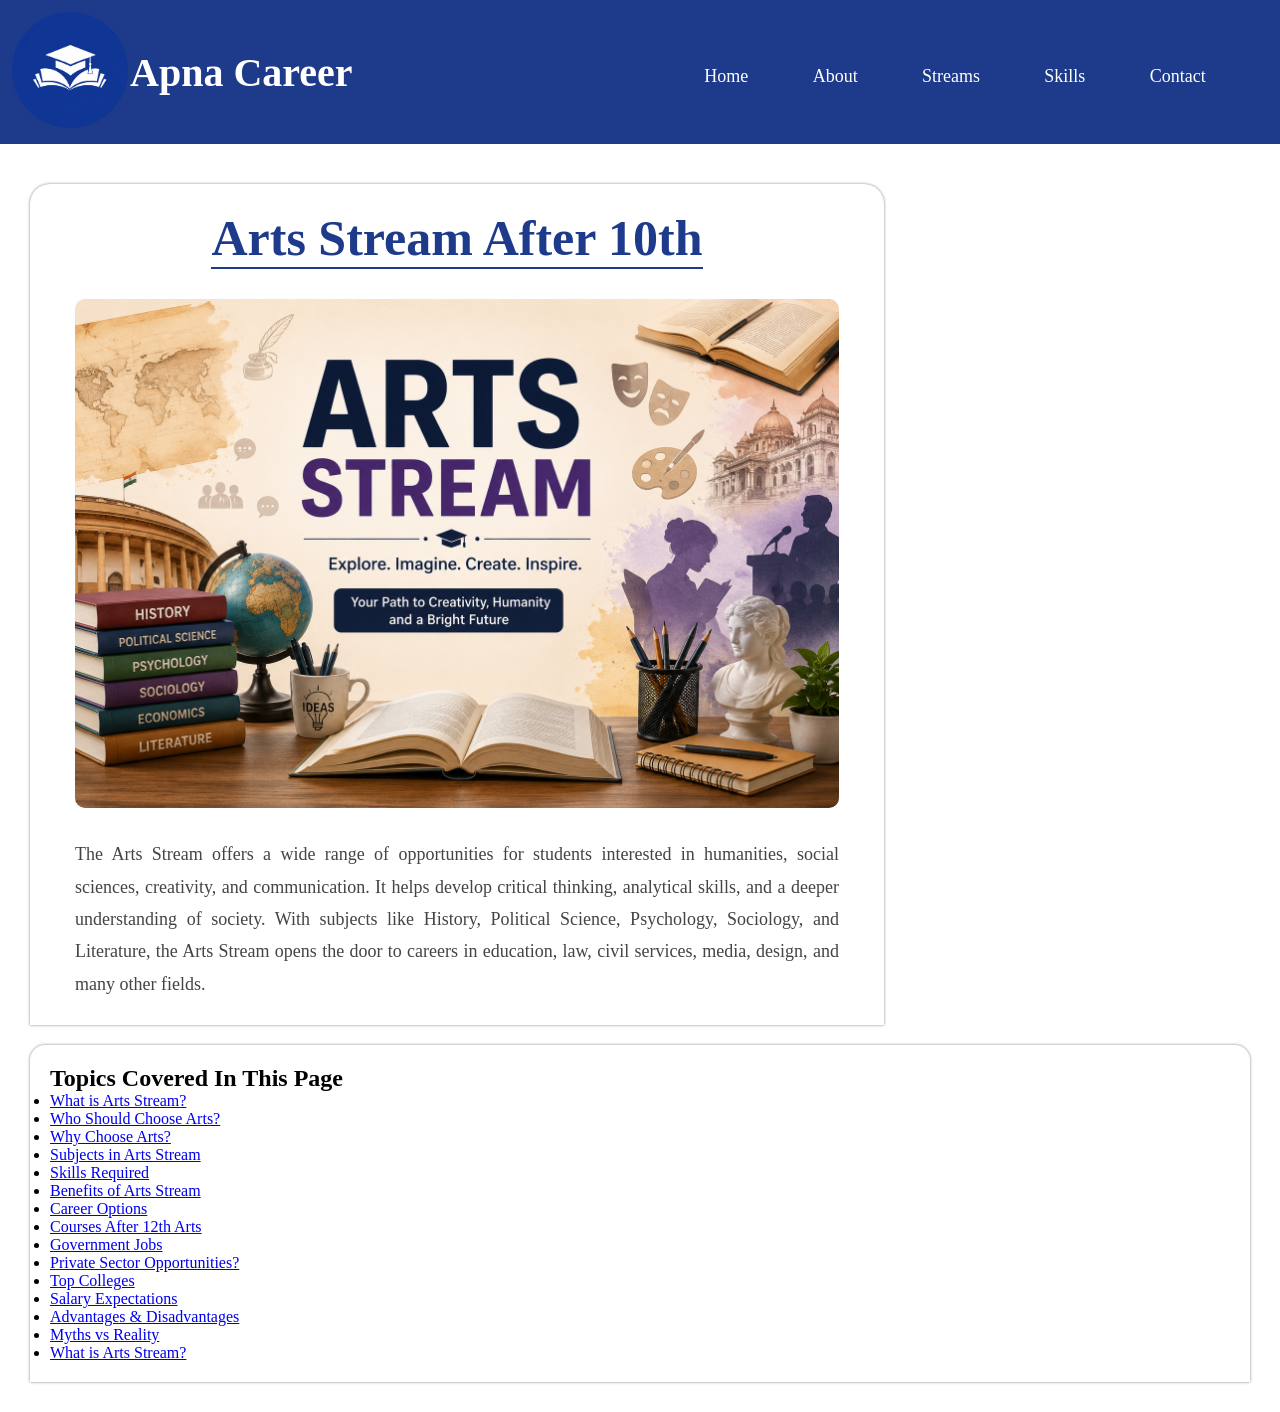
==== HTML/arts.html @ 65e44554 "Design Stream Hero Section" ====
<!DOCTYPE html>
<html lang="en">

<head>
    <meta charset="UTF-8">
    <meta name="viewport" content="width=device-width, initial-scale=1.0">
    <meta name="description"
        content="Learn everything about the Arts Stream after 10th, including subjects, career options, skills, courses, colleges, and future opportunities.">
    <meta name="keywords"
        content="arts stream, arts after 10th, arts subjects, arts career options, humanities stream, arts courses">
    <meta name="author" content="Ranjeet Suthar">
    <title>Arts Stream After 10th | Apna Career</title>
    <link rel="icon" type="png" href="../mortarboard.png">

    <link rel="preconnect" href="https://fonts.googleapis.com">
    <link rel="preconnect" href="https://fonts.gstatic.com" crossorigin>
    <link href="https://fonts.googleapis.com/css2?family=Poppins:wght@400;700&display=swap" rel="stylesheet">

    <link rel="stylesheet" href="../CSS/style.css">
</head>

<body class="StreamBody">
    <!-- Header -->
    <header>
        <div class="logo-container">
            <div class="logo"><a href="index.html"><img src="../Images/finalLogo.png" alt="Apna Career Logo"></a></div>
            <div class="website-name">
                <a href="index.html">
                    <h1>Apna Career</h1>
                </a>
            </div>
        </div>
        <div class="navbar">
            <a href="index.html">Home</a>
            <a href="#ABOUT">About</a>
            <a href="#">Streams</a>
            <a href="#">Skills</a>
            <a href="#">Contact</a>
        </div>
    </header>

    <!-- Main Section -->
    <main class="streamMain">
        <div class="streamHoreSection">
            <div class="streamHeading">
                <h1>Arts Stream After 10th</h1>
                <img class="streamHeroImage" src="../Images/ArtsImage.png" alt="Art Stream Image">
            </div>

            <div class="heroPara">
                <p>The Arts Stream offers a wide range of opportunities for students interested in humanities, social
                    sciences, creativity, and communication.
                    It helps develop critical thinking, analytical skills, and a deeper understanding of society. With
                    subjects like History, Political Science, Psychology, Sociology, and Literature,
                    the Arts Stream opens the door to careers in education, law, civil services, media, design, and many
                    other fields.
                </p>
            </div>
        </div>

        <div class="pageContant">
            <h2>Topics Covered In This Page</h2>
            <list>
                <ul>
                    <li><a href="#">What is Arts Stream?</a></li>
                    <li><a href="#">Who Should Choose Arts?</a></li>
                    <li><a href="#">Why Choose Arts?</a></li>
                    <li><a href="#">Subjects in Arts Stream</a></li>
                    <li><a href="#">Skills Required</a></li>
                    <li><a href="#">Benefits of Arts Stream</a></li>
                    <li><a href="#">Career Options</a></li>
                    <li><a href="#">Courses After 12th Arts</a></li>
                    <li><a href="#">Government Jobs</a></li>
                    <li><a href="#">Private Sector Opportunities?</a></li>
                    <li><a href="#">Top Colleges</a></li>
                    <li><a href="#">Salary Expectations</a></li>
                    <li><a href="#">Advantages & Disadvantages</a></li>
                    <li><a href="#">Myths vs Reality</a></li>
                    <li><a href="#">What is Arts Stream?</a></li>
                </ul>
            </list>
        </div>
    </main>
</body>

</html>
---- CSS/style.css ----
* {
    margin: 0;
    padding: 0;
    box-sizing: border-box;
}

html {
    scroll-behavior: smooth;
}

/* CSS For Mobile Phone */

/* Header */
header {
    height: fit-content;
    width: 100%;
    display: flex;
    flex-direction: column;
    justify-content: center;
    padding: 10px;
    background-color: #1E3A8A;
}

.logo-container {
    height: fit-content;
    width: 100%;
    display: flex;
    align-items: center;
}

.logo {
    height: auto;
    width: auto;
}

.logo img {
    height: auto;
    width: 90px;
    border: 2px solid #1E3A8A;
    border-radius: 50%;
}

.website-name {
    height: auto;
    width: auto;
}

.website-name h1 {
    font-size: 40px;
    color: white;
    font-weight: bold;
    font-family: 'Times New Roman', Times, serif;
}

.website-name a {
    text-decoration: none;
}

.navbar {
    height: fit-content;
    width: 100%;
    margin-top: 10px;
    display: flex;
    justify-content: space-evenly;
}

.navbar a {
    text-decoration: none;
    font-size: 18px;
    color: white;
    border-bottom: 1px solid white;
}

/* Hero Section */
.HeroSection {
    height: fit-content;
    width: 100%;
    display: flex;
    flex-direction: column;
    align-items: center;
    gap: 20px;
    padding: 10px;
    margin-top: 20px;
}

.hero {
    height: auto;
    width: 100%;
    padding: 5px;
    display: flex;
    flex-direction: column;
    gap: 20px;
}

.hero h1 {
    text-align: center;
    color: #1E3A8A;
    line-height: 1.3;
    font-family: 'Poppins';
    font-weight: 550;
}

.hero p {
    text-align: center;
    line-height: 1.6;
    color: #444;
}

.hero img {
    width: 100%;
    border-radius: 10px;
    box-shadow: 0px 2px 10px rgba(0, 0, 0, 0.1);
}

.heroItem {
    height: auto;
    width: 100%;
}

/* About Section */
.AboutSection {
    height: fit-content;
    width: 100%;
    display: flex;
    flex-direction: column;
    gap: 20px;
    align-items: center;
    margin-top: 20px;
    padding: 20px;
}

.About {
    height: auto;
    width: 100%;
    display: flex;
    flex-direction: column;
    gap: 20px;
}

.heading {
    height: auto;
    width: fit-content;
    text-align: center;
    font-size: 28px;
    color: #1E3A8A;
    line-height: 1.2;
}

.aboutItem {
    height: auto;
    width: 100%;
}

.aboutItem p {
    text-align: justify;
    line-height: 1.6;
    color: #444;
}

#aboutItemList ul {
    list-style: none;
    padding-left: 0;
}

#aboutItemList li {
    font-size: 18px;
    color: #444;
    margin-bottom: 15px;
    line-height: 1.6;
}

#aboutItemList li::before {
    content: "✓";
    color: #1E3A8A;
    font-weight: bold;
    margin-right: 10px;
}

/* Stream Section */
.StreamSection {
    height: fit-content;
    width: 100%;
    display: flex;
    flex-direction: column;
    align-items: center;
    justify-content: center;
}

.CardDiv {
    height: auto;
    width: 100%;
    margin-top: 20px;
    padding: 10px;
    display: flex;
    flex-direction: column;
    justify-content: center;
    align-items: center;
    gap: 20px;
}

.card {
    min-height: 150px;
    width: 80%;
    display: flex;
    flex-direction: column;
    align-items: center;
    justify-content: center;
    box-shadow: 0 4px 15px gray;
    transition: 0.5s;
    border-radius: 8px;
    border: 1px solid #1E3A8A;
}

.card h2 {
    font-size: 28px;
    color: #1E3A8A;
}

.card button {
    margin-top: 30px;
    padding: 12px 25px;
    font-size: 16px;
    border: none;
    border-radius: 8px;
    background-color: #1E3A8A;
    color: white;
}

.card:hover {
    transform: translateY(-10px);
}

#deplomaHeading {
    font-size: 25px;
}

/* Arts Stream */
.streamMain {
    padding: 8px;
}

.streamHoreSection {
    height: fit-content;
    width: 100%;
    padding: 20px;
    margin-top: 10px;
    display: flex;
    flex-direction: column;
    align-items: center;
    justify-content: center;
    gap: 20px;
    border-top-left-radius: 15px;
    border-top-right-radius: 15px;
    box-shadow: 0px 0px 3px gray;
}

.streamHeading {
    height: auto;
    width: 100%;
    display: flex;
    flex-direction: column;
    justify-content: center;
    align-items: center;
    gap: 20px;
}

.streamHeading h1 {
    color: #1E3A8A;
    border-bottom: 2px solid #1E3A8A;
    text-align: center;
}

.streamHeading img {
    height: auto;
    width: 100%;
    border-radius: 8px;
}

.heroPara {
    height: auto;
    width: 100%;
    text-align: justify;
    color: #444;
    line-height: 1.6;
}

/* Page Contant */
.pageContant {
    height: fit-content;
    width: 100%;
    padding: 20px;
    margin-top: 20px;
    display: flex;
    flex-direction: column;
    border-top-left-radius: 15px;
    border-top-right-radius: 15px;
    box-shadow: 0px 0px 3px gray;
}

/* CSS For Lablats */

@media (min-width: 768px) {

    /* Header */
    header {
        flex-direction: row;
        align-items: center;
    }

    .logo-container {
        height: auto;
        width: 50%;
    }

    .logo img {
        width: 120px;
    }

    .navbar {
        height: auto;
        width: 50%;
    }

    /* Hero Section */
    .hero {
        height: auto;
        width: 100%;
        padding: 10px;
        align-items: center;
        justify-content: center;
    }

    .hero h1 {
        font-size: 40px;
    }

    .hero p {
        line-height: 1.8;
        font-size: 18px;
    }

    .heroItem {
        height: auto;
        width: 80%;
    }

    /* About Section */
    .AboutSection {
        gap: 30px;
        margin-top: 30px;
    }

    .heading {
        font-size: 35px;
    }

    .About {
        height: auto;
        width: 80%;
        gap: 30px;
    }

    .aboutItem p {
        line-height: 1.8;
        color: #444;
        font-size: 18px;
    }

    #aboutItemList li {
        font-size: 20px;
        line-height: 1.8;
    }

    /* Stream Section */
    .StreamSection {
        padding: 30px;
    }

    #streamHeading {
        text-align: center;
    }

    .CardDiv {
        height: auto;
        width: 90%;
        flex-direction: row;
        flex-wrap: wrap;
        align-items: center;
        justify-content: space-evenly;
        gap: 30px;
    }

    .card {
        min-height: 170px;
        width: 47%;
    }

    .card h2 {
        font-size: 30px;
    }

    .card button {
        margin-top: 30px;
        font-size: 20px;
    }

    /* Arts Stream */
    .streamMain {
        padding: 25px;
    }

    .streamHoreSection {
        border-top-left-radius: 20px;
        border-top-right-radius: 20px;
    }

    .streamHeading {
        gap: 30px;
    }

    .streamHeading h1 {
        font-size: 38px;
    }

    .streamHeading img {
        height: auto;
        width: 95%;
        border-radius: 10px;
    }

    .heroPara {
        height: auto;
        width: 95%;
        text-align: justify;
        color: #444;
        line-height: 1.8;
        font-size: 18px;
    }
}

/* CSS For Dasktop */

@media (min-width: 1024px) {

    /* Header */
    .navbar a {
        border-bottom: 1px solid transparent;
    }

    .navbar a:hover {
        border-bottom: 1px solid white;
    }

    /* Hero Section */
    .HeroSection {
        width: 80%;
        margin: 0 auto;
    }

    .hero {
        justify-content: start;
        align-items: start;
    }

    .heroItem {
        width: 100%;
    }

    .heroItem p {
        width: 100%;
        text-align: justify;
    }

    .hero h1 {
        width: 100%;
        font-size: 50px;
        text-align: left;
    }

    .heroItem {
        display: flex;
        align-items: center;
        justify-content: center;
    }

    /* About Section */
    .AboutSection {
        height: fit-content;
        width: 80%;
        margin: 0 auto;
    }

    .heading {
        height: auto;
        width: 100%;
        text-align: left;
        font-size: 40px;
    }

    .aboutItem p {
        text-align: start;
    }

    .About {
        width: 100%;
    }

    /* Stream Section */
    .StreamSection {
        height: fit-content;
        width: 80%;
        margin: 0 auto;
    }

    .card {
        min-height: 190px;
        width: 30%;
    }

    /* Arts Stream */
    .streamMain {
        padding: 30px;
    }

    .streamHoreSection {
        height: fit-content;
        width: 70%;
        padding: 25px;
        margin-top: 10px;
        gap: 30px;
    }

    .streamHeading h1 {
        font-size: 50px;
    }
}
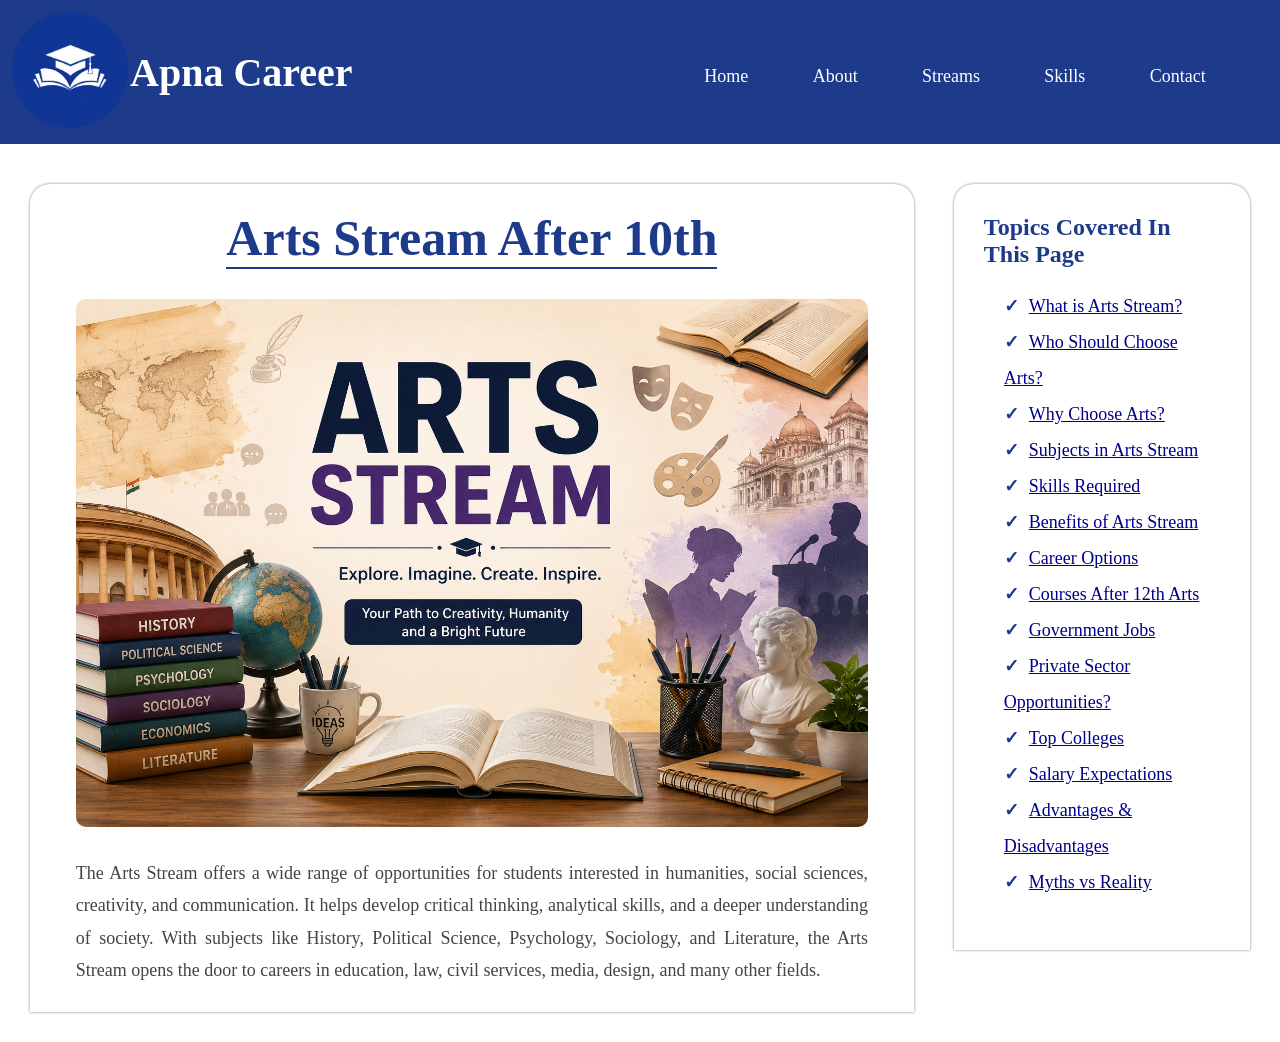
==== commit a2816394: "Desing Page Contant Section" ====
--- a/HTML/arts.html
+++ b/HTML/arts.html
@@ -23,17 +23,18 @@
     <!-- Header -->
     <header>
         <div class="logo-container">
-            <div class="logo"><a href="index.html"><img src="../Images/finalLogo.png" alt="Apna Career Logo"></a></div>
+            <div class="logo"><a href="../index.html"><img src="../Images/finalLogo.png" alt="Apna Career Logo"></a>
+            </div>
             <div class="website-name">
-                <a href="index.html">
+                <a href="../index.html">
                     <h1>Apna Career</h1>
                 </a>
             </div>
         </div>
         <div class="navbar">
-            <a href="index.html">Home</a>
-            <a href="#ABOUT">About</a>
-            <a href="#">Streams</a>
+            <a href="../index.html">Home</a>
+            <a href="../index.html#ABOUT">About</a>
+            <a href="../index.html#STREAM">Streams</a>
             <a href="#">Skills</a>
             <a href="#">Contact</a>
         </div>
@@ -41,44 +42,48 @@
 
     <!-- Main Section -->
     <main class="streamMain">
-        <div class="streamHoreSection">
-            <div class="streamHeading">
-                <h1>Arts Stream After 10th</h1>
-                <img class="streamHeroImage" src="../Images/ArtsImage.png" alt="Art Stream Image">
+        <div class="xyz">
+            <div class="streamHoreSection">
+                <div class="streamHeading">
+                    <h1>Arts Stream After 10th</h1>
+                    <img class="streamHeroImage" src="../Images/ArtsImage.png" alt="Art Stream Image">
+                </div>
+
+                <div class="heroPara">
+                    <p>The Arts Stream offers a wide range of opportunities for students interested in humanities,
+                        social
+                        sciences, creativity, and communication.
+                        It helps develop critical thinking, analytical skills, and a deeper understanding of society.
+                        With
+                        subjects like History, Political Science, Psychology, Sociology, and Literature,
+                        the Arts Stream opens the door to careers in education, law, civil services, media, design, and
+                        many
+                        other fields.
+                    </p>
+                </div>
             </div>
 
-            <div class="heroPara">
-                <p>The Arts Stream offers a wide range of opportunities for students interested in humanities, social
-                    sciences, creativity, and communication.
-                    It helps develop critical thinking, analytical skills, and a deeper understanding of society. With
-                    subjects like History, Political Science, Psychology, Sociology, and Literature,
-                    the Arts Stream opens the door to careers in education, law, civil services, media, design, and many
-                    other fields.
-                </p>
+            <div class="pageContant">
+                <h2 class="pageContantHeading">Topics Covered In This Page</h2>
+                <list class="list">
+                    <ul>
+                        <li><a href="#">What is Arts Stream?</a></li>
+                        <li><a href="#">Who Should Choose Arts?</a></li>
+                        <li><a href="#">Why Choose Arts?</a></li>
+                        <li><a href="#">Subjects in Arts Stream</a></li>
+                        <li><a href="#">Skills Required</a></li>
+                        <li><a href="#">Benefits of Arts Stream</a></li>
+                        <li><a href="#">Career Options</a></li>
+                        <li><a href="#">Courses After 12th Arts</a></li>
+                        <li><a href="#">Government Jobs</a></li>
+                        <li><a href="#">Private Sector Opportunities?</a></li>
+                        <li><a href="#">Top Colleges</a></li>
+                        <li><a href="#">Salary Expectations</a></li>
+                        <li><a href="#">Advantages & Disadvantages</a></li>
+                        <li><a href="#">Myths vs Reality</a></li>
+                    </ul>
+                </list>
             </div>
-        </div>
-
-        <div class="pageContant">
-            <h2>Topics Covered In This Page</h2>
-            <list>
-                <ul>
-                    <li><a href="#">What is Arts Stream?</a></li>
-                    <li><a href="#">Who Should Choose Arts?</a></li>
-                    <li><a href="#">Why Choose Arts?</a></li>
-                    <li><a href="#">Subjects in Arts Stream</a></li>
-                    <li><a href="#">Skills Required</a></li>
-                    <li><a href="#">Benefits of Arts Stream</a></li>
-                    <li><a href="#">Career Options</a></li>
-                    <li><a href="#">Courses After 12th Arts</a></li>
-                    <li><a href="#">Government Jobs</a></li>
-                    <li><a href="#">Private Sector Opportunities?</a></li>
-                    <li><a href="#">Top Colleges</a></li>
-                    <li><a href="#">Salary Expectations</a></li>
-                    <li><a href="#">Advantages & Disadvantages</a></li>
-                    <li><a href="#">Myths vs Reality</a></li>
-                    <li><a href="#">What is Arts Stream?</a></li>
-                </ul>
-            </list>
         </div>
     </main>
 </body>
--- a/CSS/style.css
+++ b/CSS/style.css
@@ -297,6 +297,35 @@
     box-shadow: 0px 0px 3px gray;
 }
 
+.pageContantHeading {
+    font-size: 28px;
+    color: #1E3A8A;
+}
+
+.list {
+    height: fit-content;
+    width: 100%;
+    padding: 15px;
+    line-height: 1.8;
+    font-size: 18px;
+}
+
+.list ul {
+    list-style: none;
+    padding-left: 0;
+}
+
+.list li::before {
+    content: "✓";
+    color: #1E3A8A;
+    font-weight: bold;
+    margin-right: 10px;
+}
+
+.list a:active {
+    color: #1E3A8A;
+}
+
 /* CSS For Lablats */
 
 @media (min-width: 768px) {
@@ -436,6 +465,27 @@
         line-height: 1.8;
         font-size: 18px;
     }
+
+    /* Page Contant */
+    .pageContant {
+        padding: 30px;
+        margin-top: 30px;
+        border-top-left-radius: 20px;
+        border-top-right-radius: 20px;
+        box-shadow: 0px 0px 3px gray;
+    }
+
+    .pageContantHeading {
+        font-size: 30px;
+    }
+
+    .list {
+        height: fit-content;
+        width: 100%;
+        padding: 20px;
+        line-height: 2;
+        font-size: 20px;
+    }
 }
 
 /* CSS For Dasktop */
@@ -453,8 +503,7 @@
 
     /* Hero Section */
     .HeroSection {
-        width: 80%;
-        margin: 0 auto;
+        width: 75%;
     }
 
     .hero {
@@ -486,8 +535,7 @@
     /* About Section */
     .AboutSection {
         height: fit-content;
-        width: 80%;
-        margin: 0 auto;
+        width: 75%;
     }
 
     .heading {
@@ -508,8 +556,13 @@
     /* Stream Section */
     .StreamSection {
         height: fit-content;
-        width: 80%;
-        margin: 0 auto;
+        width: 75%;
+    }
+
+    .CardDiv {
+        height: auto;
+        width: 100%;
+        gap: 50px;
     }
 
     .card {
@@ -524,7 +577,7 @@
 
     .streamHoreSection {
         height: fit-content;
-        width: 70%;
+        width: 75%;
         padding: 25px;
         margin-top: 10px;
         gap: 30px;
@@ -533,4 +586,35 @@
     .streamHeading h1 {
         font-size: 50px;
     }
+
+    /* Page Contant */
+    .xyz {
+        display: flex;
+        gap: 40px;
+    }
+
+    .pageContant {
+        width: 25%;
+        margin-top: 10px;
+    }
+
+    .pageContantHeading {
+        font-size: 24px;
+    }
+
+    .list {
+        height: fit-content;
+        width: 100%;
+        padding: 20px;
+        line-height: 2;
+        font-size: 18px;
+    }
+
+    .list ul li a {
+        color: darkblue;
+    }
+
+    .list ul li a:hover {
+        color: blue;
+    }
 }
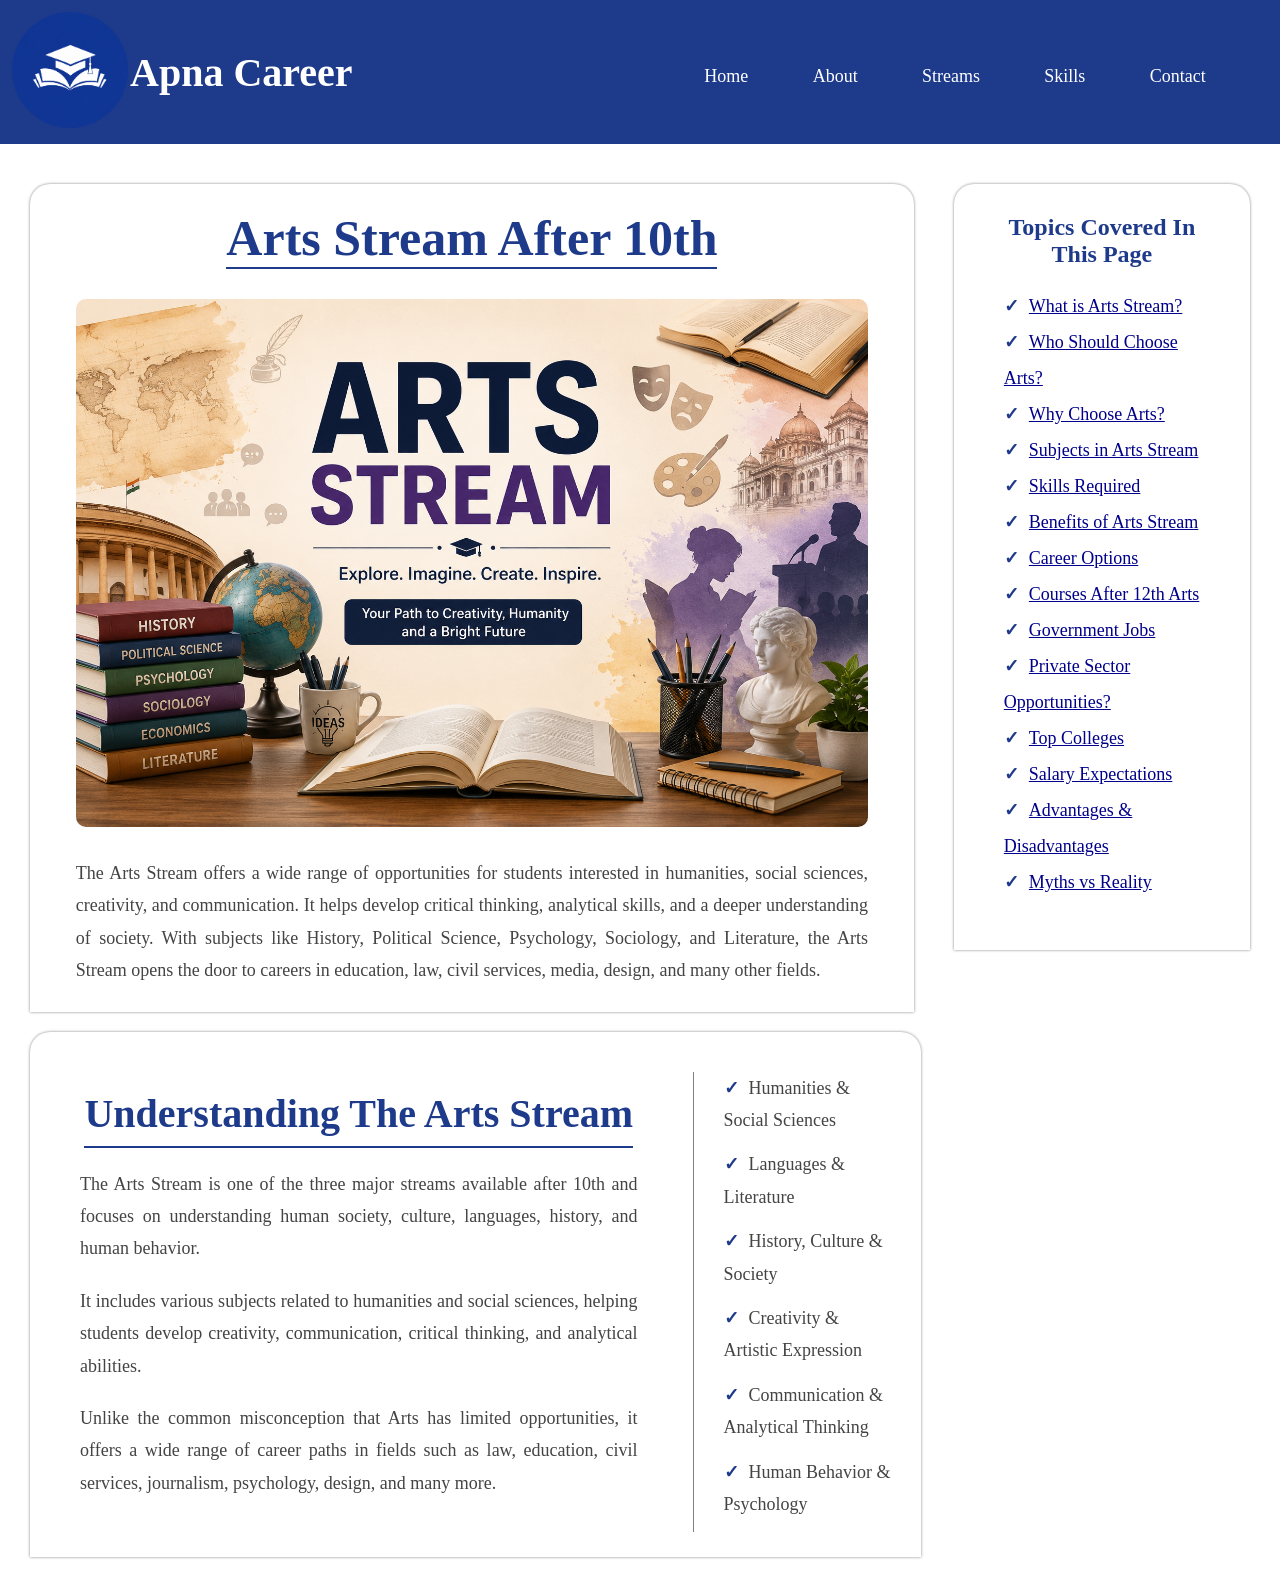
==== commit 4db0b141: "Design Section - What is Arts?" ====
--- a/HTML/arts.html
+++ b/HTML/arts.html
@@ -50,7 +50,8 @@
                 </div>
 
                 <div class="heroPara">
-                    <p>The Arts Stream offers a wide range of opportunities for students interested in humanities,
+                    <p>The Arts Stream offers a wide range of opportunities for students interested in
+                        humanities,
                         social
                         sciences, creativity, and communication.
                         It helps develop critical thinking, analytical skills, and a deeper understanding of society.
@@ -85,6 +86,35 @@
                 </list>
             </div>
         </div>
+
+        <div class="streamHoreSection" id="streamIntro">
+            <div class="introduction">
+                <h2>Understanding The Arts Stream</h2>
+                <p>
+                    The Arts Stream is one of the three major streams available after 10th and focuses on
+                    understanding human society, culture, languages, history, and human behavior.
+                </p>
+                <p>
+                    It includes various subjects related to humanities and social sciences, helping students develop
+                    creativity, communication, critical thinking, and analytical abilities.</p>
+                <p>
+                    Unlike the common misconception that Arts has limited opportunities, it offers a wide range of
+                    career paths in fields such as law, education, civil services, journalism, psychology, design, and
+                    many more.
+                </p>
+            </div>
+
+            <div class="keyList">
+                <ul>
+                    <li>Humanities & Social Sciences</li>
+                    <li>Languages & Literature</li>
+                    <li>History, Culture & Society</li>
+                    <li>Creativity & Artistic Expression</li>
+                    <li>Communication & Analytical Thinking</li>
+                    <li>Human Behavior & Psychology</li>
+                </ul>
+            </div>
+        </div>
     </main>
 </body>
 
--- a/CSS/style.css
+++ b/CSS/style.css
@@ -152,6 +152,7 @@
 }
 
 .aboutItem p {
+    text-align: center;
     text-align: justify;
     line-height: 1.6;
     color: #444;
@@ -243,7 +244,7 @@
     height: fit-content;
     width: 100%;
     padding: 20px;
-    margin-top: 10px;
+    margin-top: 20px;
     display: flex;
     flex-direction: column;
     align-items: center;
@@ -284,6 +285,57 @@
     line-height: 1.6;
 }
 
+.introduction {
+    height: fit-content;
+    width: 100%;
+    display: flex;
+    flex-direction: column;
+    justify-content: center;
+    align-items: center;
+    gap: 20px;
+}
+
+.introduction h2 {
+    height: auto;
+    width: fit-content;
+    font-size: 24px;
+    text-align: center;
+    line-height: 1.6;
+    color: #1E3A8A;
+    border-bottom: 2px solid #1E3A8A;
+}
+
+.introduction p {
+    text-align: justify;
+    line-height: 1.6;
+    color: #444;
+    margin-bottom: 0;
+}
+
+.keyList {
+    width: 100%;
+    margin-top: 15px;
+}
+
+.keyList ul {
+    list-style: none;
+    padding-left: 0;
+}
+
+.keyList li {
+    font-size: 18px;
+    color: #444;
+    line-height: 1.8;
+    margin-bottom: 12px;
+}
+
+.keyList li::before {
+    content: "✓";
+    color: #1E3A8A;
+    font-weight: bold;
+    margin-right: 10px;
+}
+
 /* Page Contant */
 .pageContant {
     height: fit-content;
@@ -298,8 +350,9 @@
 }
 
 .pageContantHeading {
-    font-size: 28px;
-    color: #1E3A8A;
+    font-size: 26px;
+    color: #1E3A8A;
+    text-align: center;
 }
 
 .list {
@@ -324,6 +377,16 @@
 
 .list a:active {
     color: #1E3A8A;
+}
+
+@media (min-width: 340px) and (max-width: 374px) {
+    .streamHeading h1 {
+        font-size: 28px;
+    }
+
+    .pageContantHeading {
+        font-size: 24px;
+    }
 }
 
 /* CSS For Lablats */
@@ -463,6 +526,16 @@
         text-align: justify;
         color: #444;
         line-height: 1.8;
+        font-size: 18px;
+    }
+
+    .introduction h2 {
+        font-size: 30px;
+    }
+
+    .introduction p {
+        line-height: 1.8;
+        color: #444;
         font-size: 18px;
     }
 
@@ -490,7 +563,7 @@
 
 /* CSS For Dasktop */
 
-@media (min-width: 1024px) {
+@media (min-width: 1048px) {
 
     /* Header */
     .navbar a {
@@ -587,6 +660,33 @@
         font-size: 50px;
     }
 
+    #streamIntro {
+        height: auto;
+        width: 73%;
+        display: flex;
+        flex-direction: row;
+        align-items: flex-start;
+        justify-content: center;
+        margin-top: 20px;
+    }
+
+    .introduction {
+        height: auto;
+        width: 75%;
+        padding: 25px;
+    }
+
+    .introduction h2 {
+        font-size: 40px;
+    }
+
+    .keyList {
+        height: auto;
+        width: 25%;
+        border-left: 1px solid gray;
+        padding-left: 30px;
+    }
+
     /* Page Contant */
     .xyz {
         display: flex;
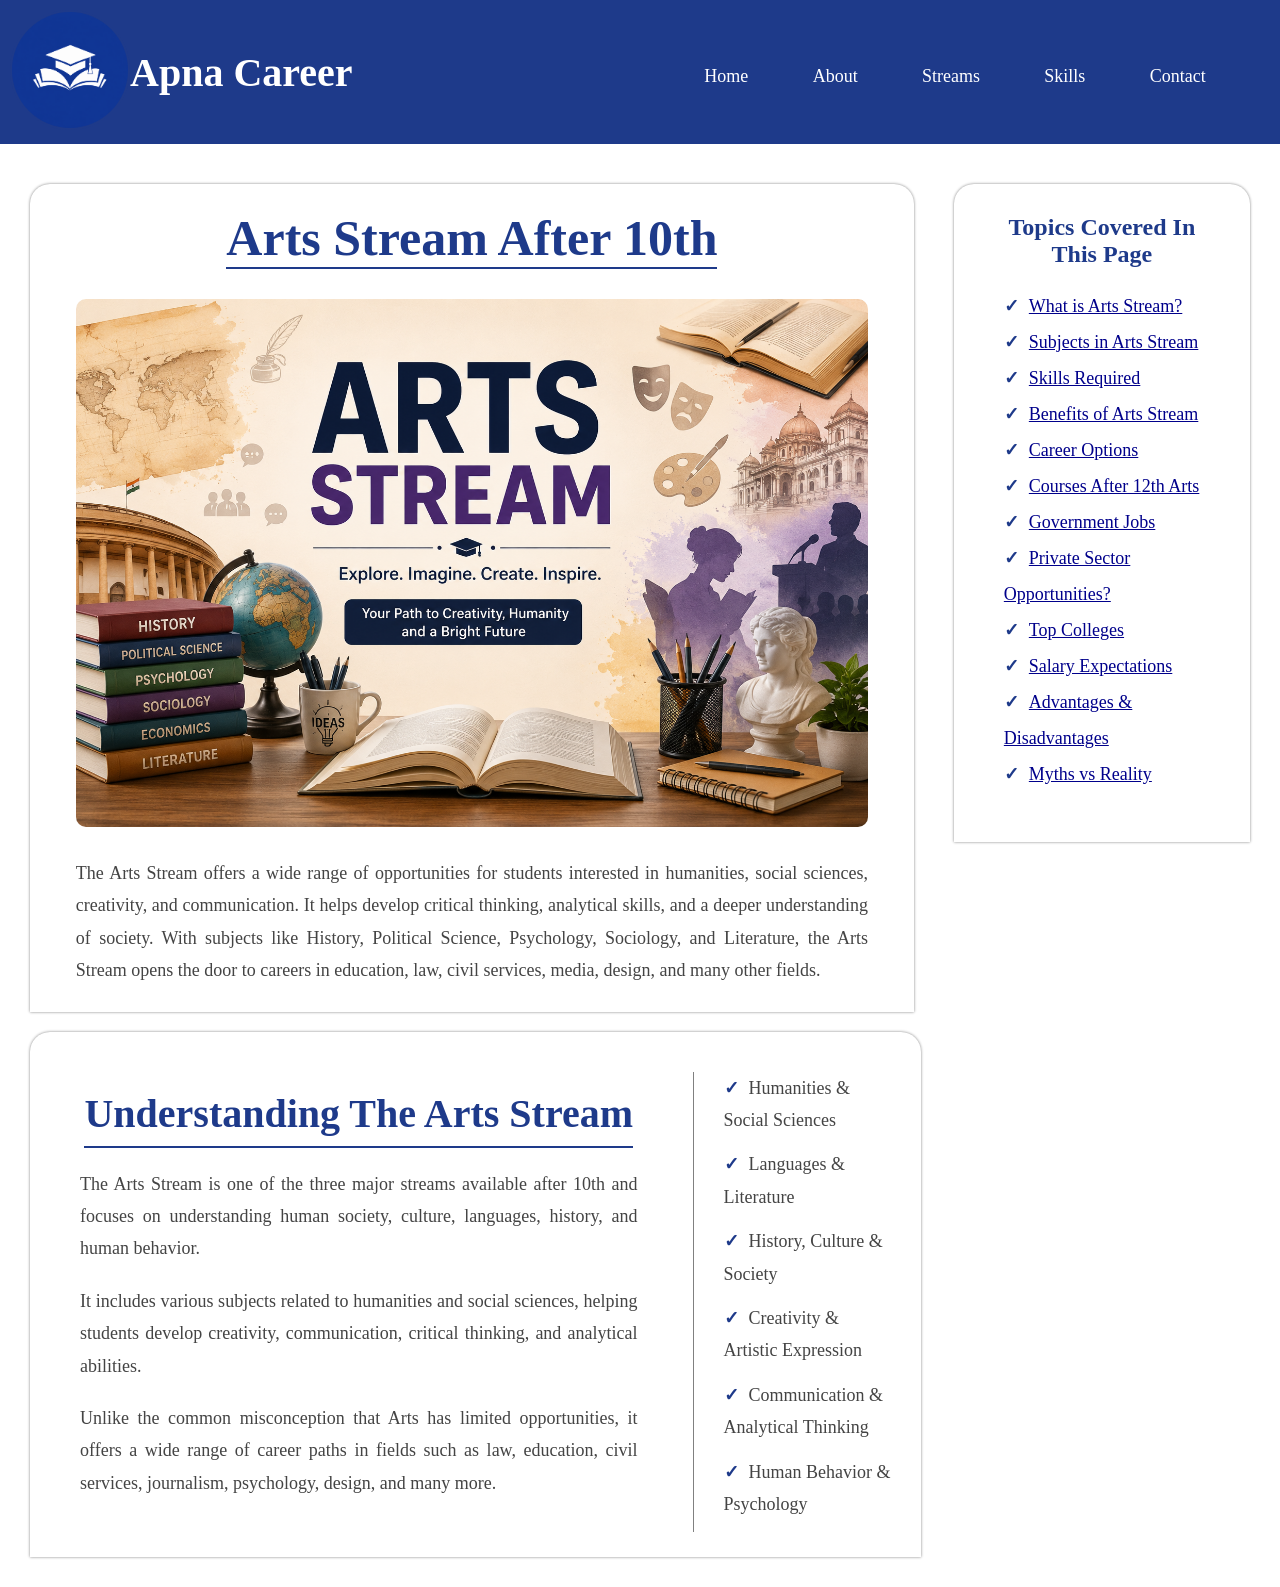
==== commit 66378ad9: "Modify CSS" ====
--- a/HTML/arts.html
+++ b/HTML/arts.html
@@ -68,9 +68,7 @@
                 <h2 class="pageContantHeading">Topics Covered In This Page</h2>
                 <list class="list">
                     <ul>
-                        <li><a href="#">What is Arts Stream?</a></li>
-                        <li><a href="#">Who Should Choose Arts?</a></li>
-                        <li><a href="#">Why Choose Arts?</a></li>
+                        <li><a href="#streamIntro">What is Arts Stream?</a></li>
                         <li><a href="#">Subjects in Arts Stream</a></li>
                         <li><a href="#">Skills Required</a></li>
                         <li><a href="#">Benefits of Arts Stream</a></li>
--- a/CSS/style.css
+++ b/CSS/style.css
@@ -379,13 +379,18 @@
     color: #1E3A8A;
 }
 
-@media (min-width: 340px) and (max-width: 374px) {
+
+@media (min-width: 340px) and (max-width: 392px) {
     .streamHeading h1 {
         font-size: 28px;
     }
 
     .pageContantHeading {
         font-size: 24px;
+    }
+
+    .introduction h2 {
+        font-size: 20px;
     }
 }
 
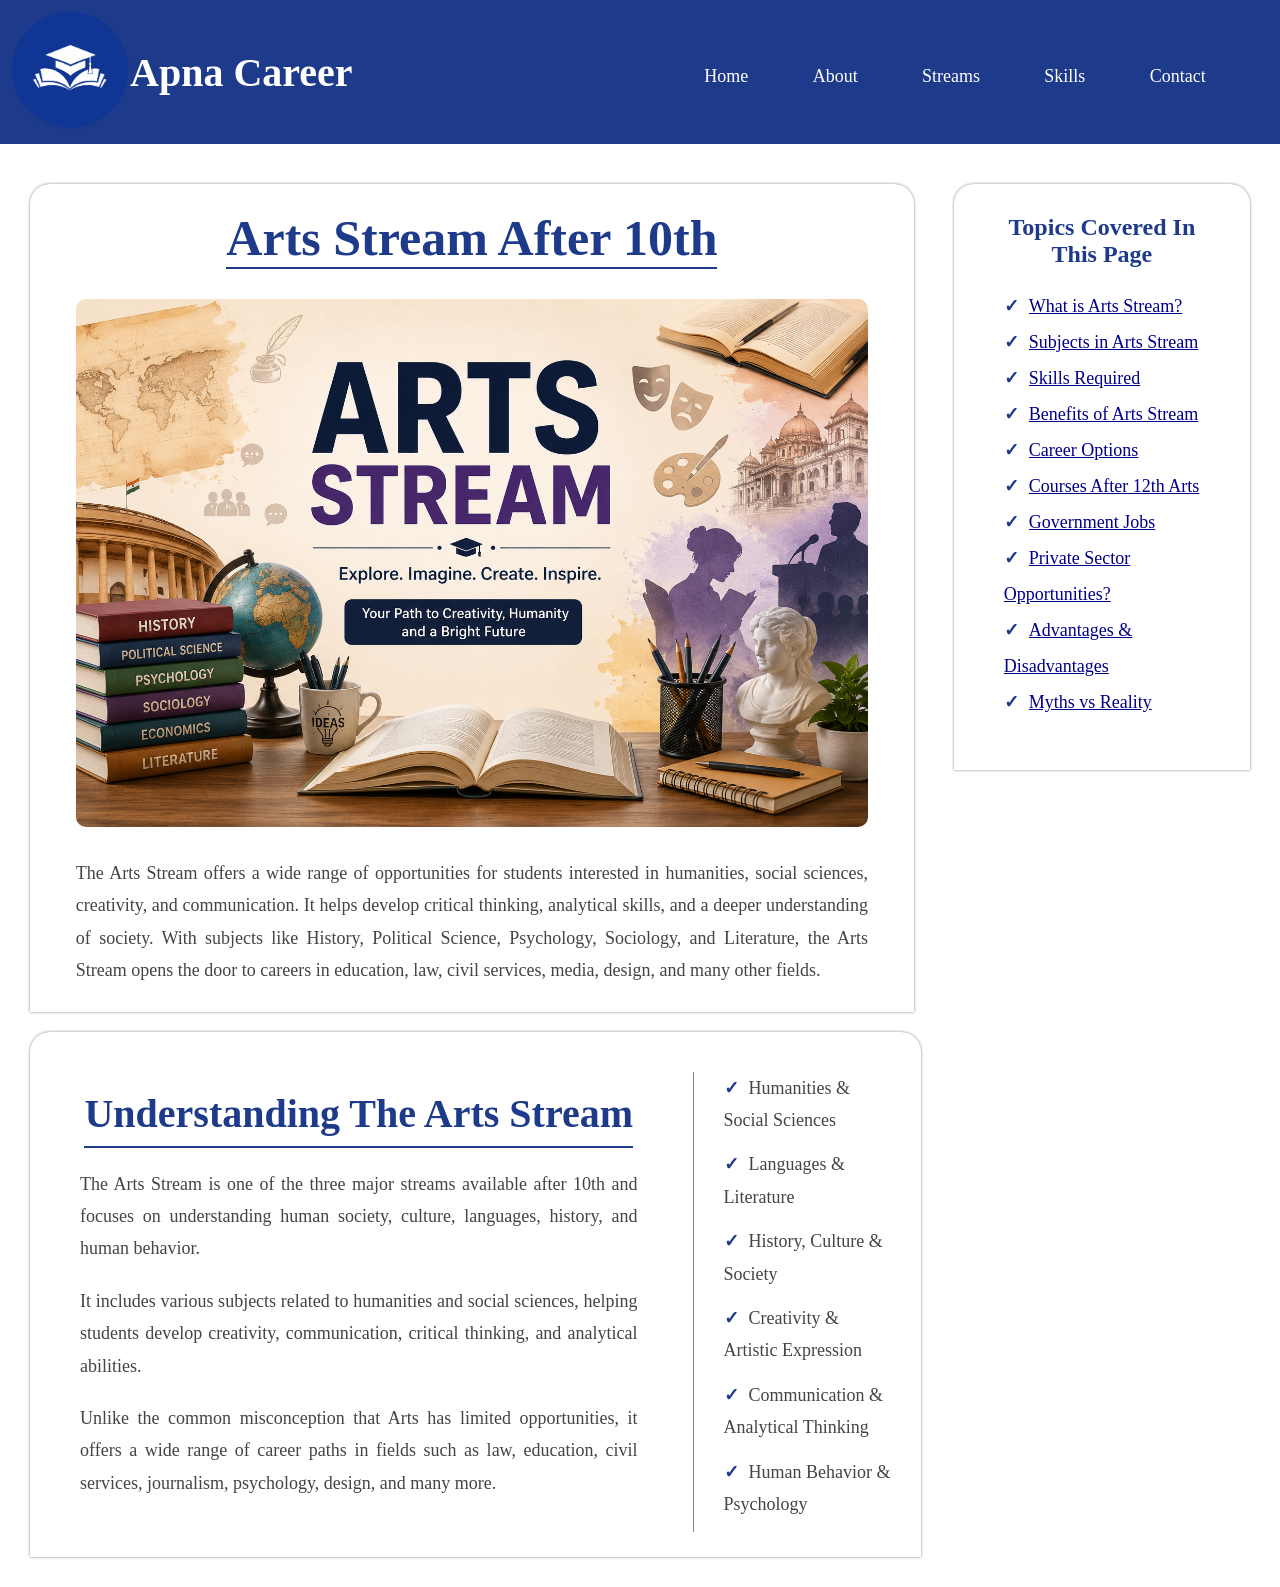
==== commit d4961369: "Modify HTML FILES" ====
--- a/HTML/arts.html
+++ b/HTML/arts.html
@@ -76,8 +76,6 @@
                         <li><a href="#">Courses After 12th Arts</a></li>
                         <li><a href="#">Government Jobs</a></li>
                         <li><a href="#">Private Sector Opportunities?</a></li>
-                        <li><a href="#">Top Colleges</a></li>
-                        <li><a href="#">Salary Expectations</a></li>
                         <li><a href="#">Advantages & Disadvantages</a></li>
                         <li><a href="#">Myths vs Reality</a></li>
                     </ul>
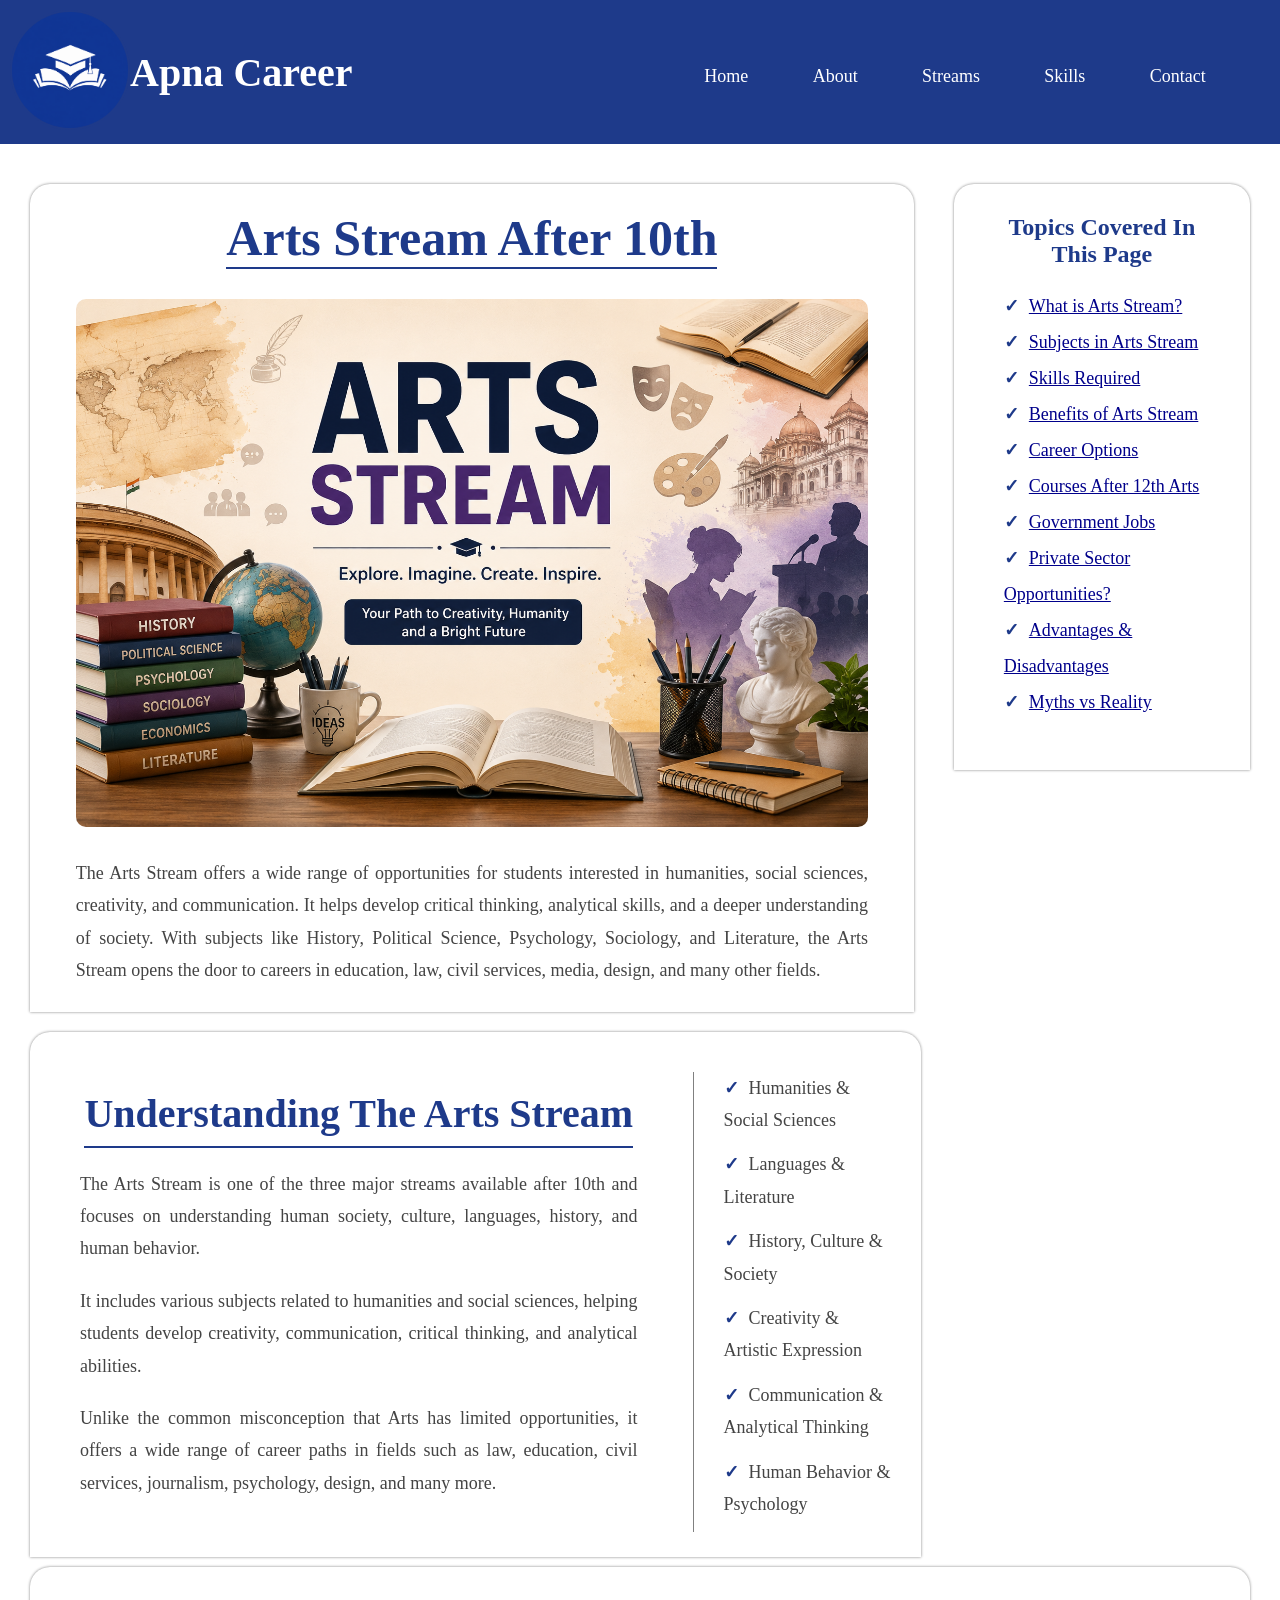
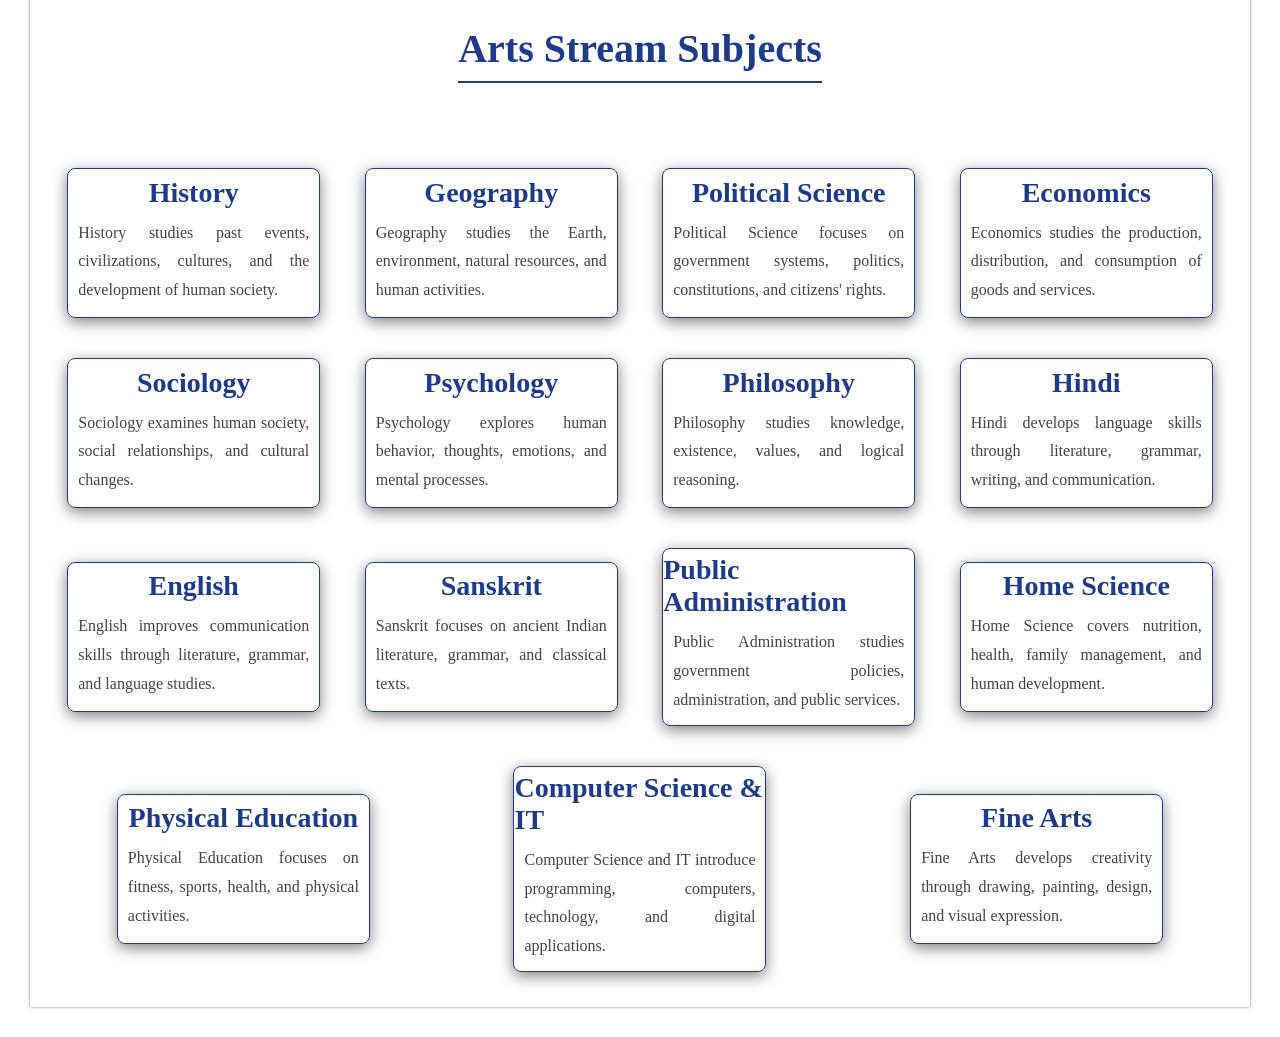
==== commit e6ea8892: "Desing Subject Cards" ====
--- a/HTML/arts.html
+++ b/HTML/arts.html
@@ -111,6 +111,120 @@
                 </ul>
             </div>
         </div>
+
+        <div class="streamHoreSection" id="pc">
+            <div class="introduction">
+                <h2>Arts Stream Subjects</h2>
+            </div>
+
+            <div class="subjectsDiv">
+
+                <div class="subjects">
+                    <h2>History</h2>
+                    <p>
+                        History studies past events, civilizations, cultures, and the development of human society.
+                    </p>
+                </div>
+
+                <div class="subjects">
+                    <h2>Geography</h2>
+                    <p>
+                        Geography studies the Earth, environment, natural resources, and human activities.
+                    </p>
+                </div>
+
+                <div class="subjects">
+                    <h2>Political Science</h2>
+                    <p>
+                        Political Science focuses on government systems, politics, constitutions, and citizens' rights.
+                    </p>
+                </div>
+
+                <div class="subjects">
+                    <h2>Economics</h2>
+                    <p>
+                        Economics studies the production, distribution, and consumption of goods and services.
+                    </p>
+                </div>
+
+                <div class="subjects">
+                    <h2>Sociology</h2>
+                    <p>
+                        Sociology examines human society, social relationships, and cultural changes.
+                    </p>
+                </div>
+
+                <div class="subjects">
+                    <h2>Psychology</h2>
+                    <p>
+                        Psychology explores human behavior, thoughts, emotions, and mental processes.
+                    </p>
+                </div>
+
+                <div class="subjects">
+                    <h2>Philosophy</h2>
+                    <p>
+                        Philosophy studies knowledge, existence, values, and logical reasoning.
+                    </p>
+                </div>
+
+                <div class="subjects">
+                    <h2>Hindi</h2>
+                    <p>
+                        Hindi develops language skills through literature, grammar, writing, and communication.
+                    </p>
+                </div>
+
+                <div class="subjects">
+                    <h2>English</h2>
+                    <p>
+                        English improves communication skills through literature, grammar, and language studies.
+                    </p>
+                </div>
+
+                <div class="subjects">
+                    <h2>Sanskrit</h2>
+                    <p>
+                        Sanskrit focuses on ancient Indian literature, grammar, and classical texts.
+                    </p>
+                </div>
+
+                <div class="subjects">
+                    <h2>Public Administration</h2>
+                    <p>
+                        Public Administration studies government policies, administration, and public services.
+                    </p>
+                </div>
+
+                <div class="subjects">
+                    <h2>Home Science</h2>
+                    <p>
+                        Home Science covers nutrition, health, family management, and human development.
+                    </p>
+                </div>
+
+                <div class="subjects">
+                    <h2>Physical Education</h2>
+                    <p>
+                        Physical Education focuses on fitness, sports, health, and physical activities.
+                    </p>
+                </div>
+
+                <div class="subjects">
+                    <h2>Computer Science & IT</h2>
+                    <p>
+                        Computer Science and IT introduce programming, computers, technology, and digital applications.
+                    </p>
+                </div>
+
+                <div class="subjects">
+                    <h2>Fine Arts</h2>
+                    <p>
+                        Fine Arts develops creativity through drawing, painting, design, and visual expression.
+                    </p>
+                </div>
+            </div>
+        </div>
     </main>
 </body>
 
--- a/CSS/style.css
+++ b/CSS/style.css
@@ -379,6 +379,45 @@
     color: #1E3A8A;
 }
 
+/* Stream Card */
+.subjectsDiv {
+    height: auto;
+    width: 100%;
+    margin-top: 20px;
+    padding: 10px;
+    display: flex;
+    flex-direction: row;
+    flex-wrap: wrap;
+    justify-content: center;
+    align-items: center;
+    gap: 20px;
+}
+
+.subjects {
+    min-height: 130px;
+    width: 100%;
+    display: flex;
+    flex-direction: column;
+    align-items: center;
+    justify-content: center;
+    box-shadow: 0 4px 15px gray;
+    transition: 0.5s;
+    border-radius: 8px;
+    border: 1px solid #1E3A8A;
+}
+
+.subjects h2 {
+    font-size: 24px;
+    color: #1E3A8A;
+    margin-top: 5px;
+}
+
+.subjects p {
+    text-align: justify;
+    line-height: 1.6;
+    color: #444;
+    margin: 10px;
+}
 
 @media (min-width: 340px) and (max-width: 392px) {
     .streamHeading h1 {
@@ -564,6 +603,31 @@
         line-height: 2;
         font-size: 20px;
     }
+
+    /* Stream Card */
+    .subjectsDiv {
+        height: auto;
+        width: 100%;
+        margin-top: 20px;
+        flex-direction: row;
+        justify-content: space-around;
+        align-items: center;
+        gap: 30px;
+    }
+
+    .subjects {
+        min-height: 170px;
+        width: 45%;
+    }
+
+    .subjects h2 {
+        font-size: 28px;
+    }
+
+    .subjects p {
+        text-align: justify;
+        line-height: 1.8;
+    }
 }
 
 /* CSS For Dasktop */
@@ -722,4 +786,21 @@
     .list ul li a:hover {
         color: blue;
     }
+
+    /* Stream Card */
+
+    #pc {
+        width: 100%;
+    }
+
+    .subjectsDiv {
+        height: auto;
+        width: 100%;
+        gap: 40px;
+    }
+
+    .subjects {
+        min-height: 150px;
+        width: 22%;
+    }
 }
